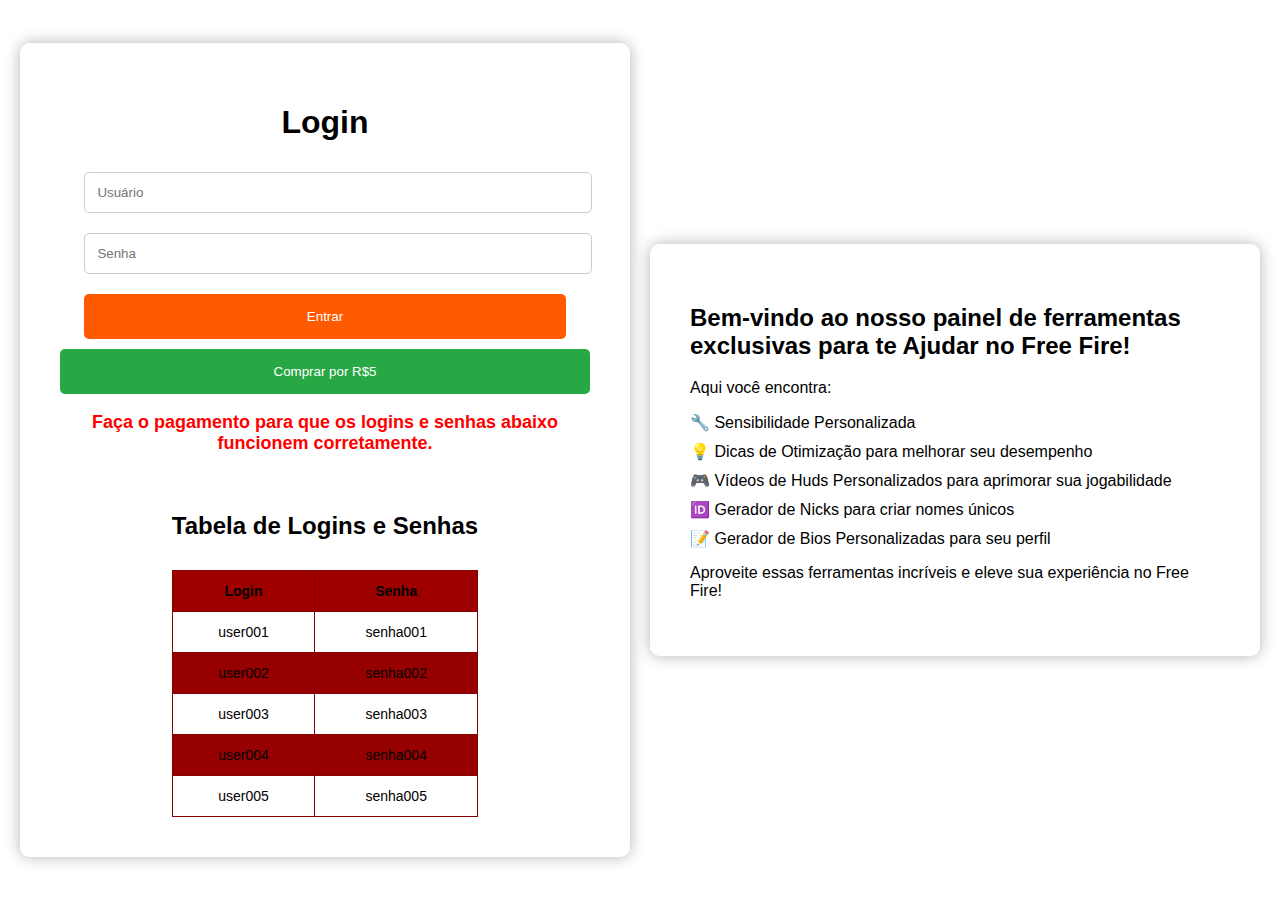
==== index.html @ efd26c58 "Update index.html" ====
<!DOCTYPE html>
<html lang="pt-BR">
<head>
    <meta charset="UTF-8">
    <meta name="viewport" content="width=device-width, initial-scale=1.0">
    <title>Painel de Login e Pagamento</title>
    <style>
        body {
            font-family: Arial, sans-serif;
            margin: 0;
            padding: 0;
            background-image: url('https://i0.wp.com/www.salvandonerd.blog.br/wp-content/uploads/2022/06/Freefa.jpg?fit=1920%2C1080&ssl=1');
            background-size: cover;
            background-position: center;
            height: 100vh;
            display: flex;
            justify-content: center;
            align-items: center;
            color: #fff;
            overflow: hidden;
        }

        .wrapper {
            display: flex;
            justify-content: space-between;
            width: 100%;
            height: 100%;
            align-items: center;
            padding: 20px;
        }

        .container {
            background: rgba(255, 255, 255, 0.9);
            padding: 40px;
            border-radius: 10px;
            box-shadow: 0 0 15px rgba(0, 0, 0, 0.3);
            text-align: center;
            width: 45%;
            display: flex;
            flex-direction: column;
            align-items: center;
        }

        .descricao-container {
            background: rgba(255, 255, 255, 0.8);
            padding: 40px;
            border-radius: 10px;
            box-shadow: 0 0 15px rgba(0, 0, 0, 0.3);
            text-align: left;
            width: 45%;
            margin-left: 20px;
            color: #000; /* Cor preta para o texto da descrição */
        }

        h1, h2 {
            color: #000000;
        }

        input[type="text"], input[type="password"] {
            width: 100%;
            padding: 12px;
            margin: 10px 0;
            border: 1px solid #ccc;
            border-radius: 5px;
        }

        button {
            padding: 15px;
            background-color: #FF5A00;
            color: white;
            border: none;
            border-radius: 5px;
            cursor: pointer;
            width: 100%;
            margin-top: 10px;
        }

        button:hover {
            background-color: #D94500;
        }

        .btn-comprar {
            background-color: #28a745;
        }

        .btn-comprar:hover {
            background-color: #218838;
        }

        .tabela {
            margin-top: 30px;
            width: 100%;
            border-collapse: collapse;
        }

        .tabela th, .tabela td {
            border: 1px solid #850000;
            padding: 12px;
            text-align: center;
            font-size: 14px;
            color: #000000;
        }

        .tabela th {
            background-color: #9e0000;
        }

        .tabela tr:nth-child(even) {
            background-color: #960000;
        }

        .fechar {
            background: red;
            color: white;
            padding: 8px 15px;
            border: none;
            border-radius: 5px;
            cursor: pointer;
            margin-top: 10px;
        }

        .mensagem {
            font-size: 18px;
            color: #FF0000;
            margin-bottom: 20px;
            font-weight: bold;
        }

        ul {
            list-style-type: none;
            padding: 0;
        }

        li {
            margin: 10px 0;
        }
    </style>
</head>
<body>

    <div class="wrapper">
        <!-- Painel de Login -->
        <div class="container" id="loginContainer">
            <h1>Login</h1>
            <form id="loginForm">
                <input type="text" id="login" placeholder="Usuário" required>
                <input type="password" id="senha" placeholder="Senha" required>
                <button type="submit">Entrar</button>
            </form>

            <button class="btn-comprar" id="btnCompra">Comprar por R$5</button>

            <div class="mensagem" id="mensagemPagamento">
                <p>Faça o pagamento para que os logins e senhas abaixo funcionem corretamente.</p>
            </div>

            <div class="tabela-container">
                <h2>Tabela de Logins e Senhas</h2>
                <table class="tabela">
                    <thead>
                        <tr>
                            <th>Login</th>
                            <th>Senha</th>
                        </tr>
                    </thead>
                    <tbody id="tabelaLogins">
                        <!-- Logins e senhas gerados dinamicamente -->
                    </tbody>
                </table>
            </div>
        </div>

        <!-- Painel de Descrição -->
        <div class="descricao-container">
            <h2>Bem-vindo ao nosso painel de ferramentas exclusivas para te Ajudar no Free Fire!</h2>
            <p>Aqui você encontra:</p>
            <ul>
                <li>🔧 Sensibilidade Personalizada</li>
                <li>💡 Dicas de Otimização para melhorar seu desempenho</li>
                <li>🎮 Vídeos de Huds Personalizados para aprimorar sua jogabilidade</li>
                <li>🆔 Gerador de Nicks para criar nomes únicos</li>
                <li>📝 Gerador de Bios Personalizadas para seu perfil</li>
            </ul>
            <p>Aproveite essas ferramentas incríveis e eleve sua experiência no Free Fire!</p>
        </div>
    </div>

    <script>
        // Lista de logins e senhas fixas
        const usuarios = [
            { login: "user001", senha: "senha001" },
            { login: "user002", senha: "senha002" },
            { login: "user003", senha: "senha003" },
            { login: "user004", senha: "senha004" },
            { login: "user005", senha: "senha005" }
        ];

        let pagamentoConfirmado = false; // Variável para controlar o status de pagamento

        // Função para gerar tabela de logins
        function gerarTabela() {
            const tabela = document.getElementById("tabelaLogins");
            tabela.innerHTML = ''; // Limpa a tabela antes de gerar novos dados
            usuarios.forEach(user => {
                const row = document.createElement("tr");
                const loginCell = document.createElement("td");
                loginCell.textContent = user.login;
                const senhaCell = document.createElement("td");
                senhaCell.textContent = user.senha;
                row.appendChild(loginCell);
                row.appendChild(senhaCell);
                tabela.appendChild(row);
            });
        }

        // Função para verificar o login
        function verificarLogin(login, senha) {
            if (login === "ADMIN" && senha === "55355100") {
                alert("Login de administrador bem-sucedido!");
                localStorage.setItem("logado", "true");
                window.location.href = "https://free-fire-booster.netlify.app/sensibilidade.html";
                return true;
            }

            // Verifica se o login e senha correspondem a algum usuário da lista
            return usuarios.some(user => user.login === login && user.senha === senha);
        }

        // Verifica se o usuário já está logado
        if (localStorage.getItem("logado") === "true") {
            window.location.href = "https://free-fire-booster.netlify.app/sensibilidade.html";
        }

        // Evento de login
        document.getElementById("loginForm").addEventListener("submit", function(event) {
            event.preventDefault();
            var login = document.getElementById("login").value;
            var senha = document.getElementById("senha").value;

            if (pagamentoConfirmado) {
                if (verificarLogin(login, senha)) {
                    alert("Login bem-sucedido!");
                    window.location.href = "https://free-fire-booster.netlify.app/sensibilidade.html"; // Redireciona para a página
                } else {
                    alert("Login ou senha inválidos.");
                }
            } else {
                alert("Pagamento não confirmado. Por favor, efetue o pagamento.");
            }
        });

        // Redireciona para o link de pagamento
        document.getElementById("btnCompra").addEventListener("click", function() {
            window.location.href = "https://pay.kiwify.com.br/U4tOdJk"; // Link de pagamento
            // Esconde o botão de pagamento e mostra o botão de voltar
            document.getElementById("btnCompra").style.display = "none";
            setTimeout(function() {
                pagamentoConfirmado = true; // Confirma o pagamento após algum tempo
                alert("Pagamento confirmado. Você pode agora fazer login.");
            }, 5000); // Simula o pagamento sendo confirmado após 5 segundos
        });

        // Função para atualizar os logins e senhas da tabela diariamente
        function atualizarTabelaDiariamente() {
            setInterval(function() {
                // Aqui você pode substituir por uma função que pegue os logins e senhas de uma fonte externa ou faça qualquer atualização necessária
                usuarios.push({ login: `user${usuarios.length + 1}`, senha: `senha${usuarios.length + 1}` });
                gerarTabela(); // Atualiza a tabela
            }, 86400000); // Atualiza a cada 24 horas
        }

        // Inicializa a tabela de logins
        gerarTabela();
        atualizarTabelaDiariamente();
    </script>
</body>
</html>
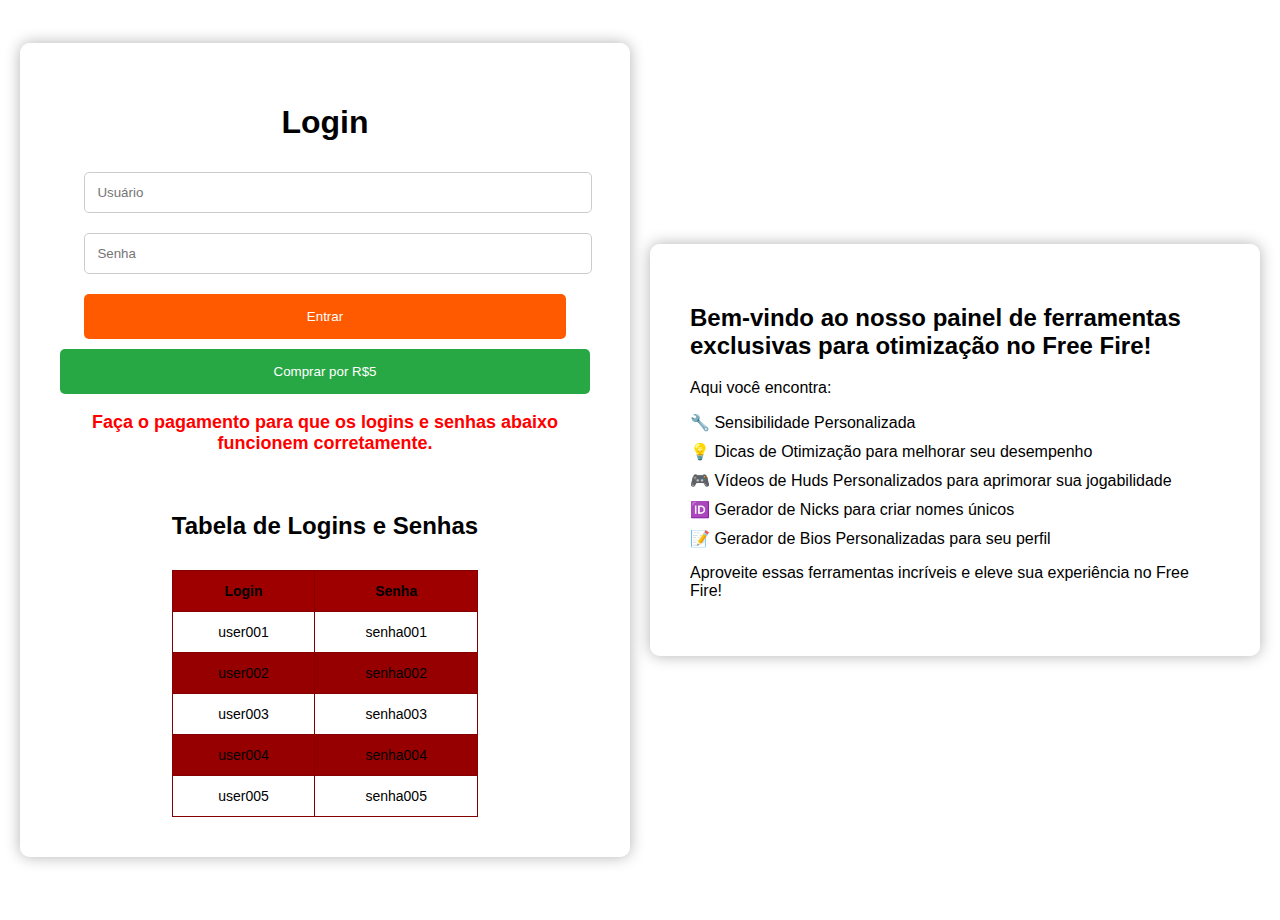
==== commit b91340f4: "Update index.html" ====
--- a/index.html
+++ b/index.html
@@ -134,6 +134,21 @@
         li {
             margin: 10px 0;
         }
+
+        #avisoMobile {
+            display: none;
+            background-color: #FFEB3B;
+            color: #000;
+            padding: 15px;
+            margin: 20px 0;
+            text-align: center;
+            border-radius: 5px;
+            font-weight: bold;
+        }
+
+        #avisoMobile p {
+            margin: 0;
+        }
     </style>
 </head>
 <body>
@@ -172,7 +187,7 @@
 
         <!-- Painel de Descrição -->
         <div class="descricao-container">
-            <h2>Bem-vindo ao nosso painel de ferramentas exclusivas para te Ajudar no Free Fire!</h2>
+            <h2>Bem-vindo ao nosso painel de ferramentas exclusivas para otimização no Free Fire!</h2>
             <p>Aqui você encontra:</p>
             <ul>
                 <li>🔧 Sensibilidade Personalizada</li>
@@ -183,6 +198,10 @@
             </ul>
             <p>Aproveite essas ferramentas incríveis e eleve sua experiência no Free Fire!</p>
         </div>
+    </div>
+
+    <div id="avisoMobile">
+        <p>🚨 Para uma melhor experiência, ative a opção "Versão para computador" no seu navegador.</p>
     </div>
 
     <script>
@@ -269,9 +288,19 @@
             }, 86400000); // Atualiza a cada 24 horas
         }
 
+        // Função para detectar se é um dispositivo móvel
+        function verificarMobile() {
+            if (/Mobi|Android/i.test(navigator.userAgent)) {
+                document.getElementById('avisoMobile').style.display = 'block';
+            }
+        }
+
         // Inicializa a tabela de logins
         gerarTabela();
         atualizarTabelaDiariamente();
+
+        // Verifica se o usuário está em um dispositivo móvel
+        verificarMobile();
     </script>
 </body>
 </html>
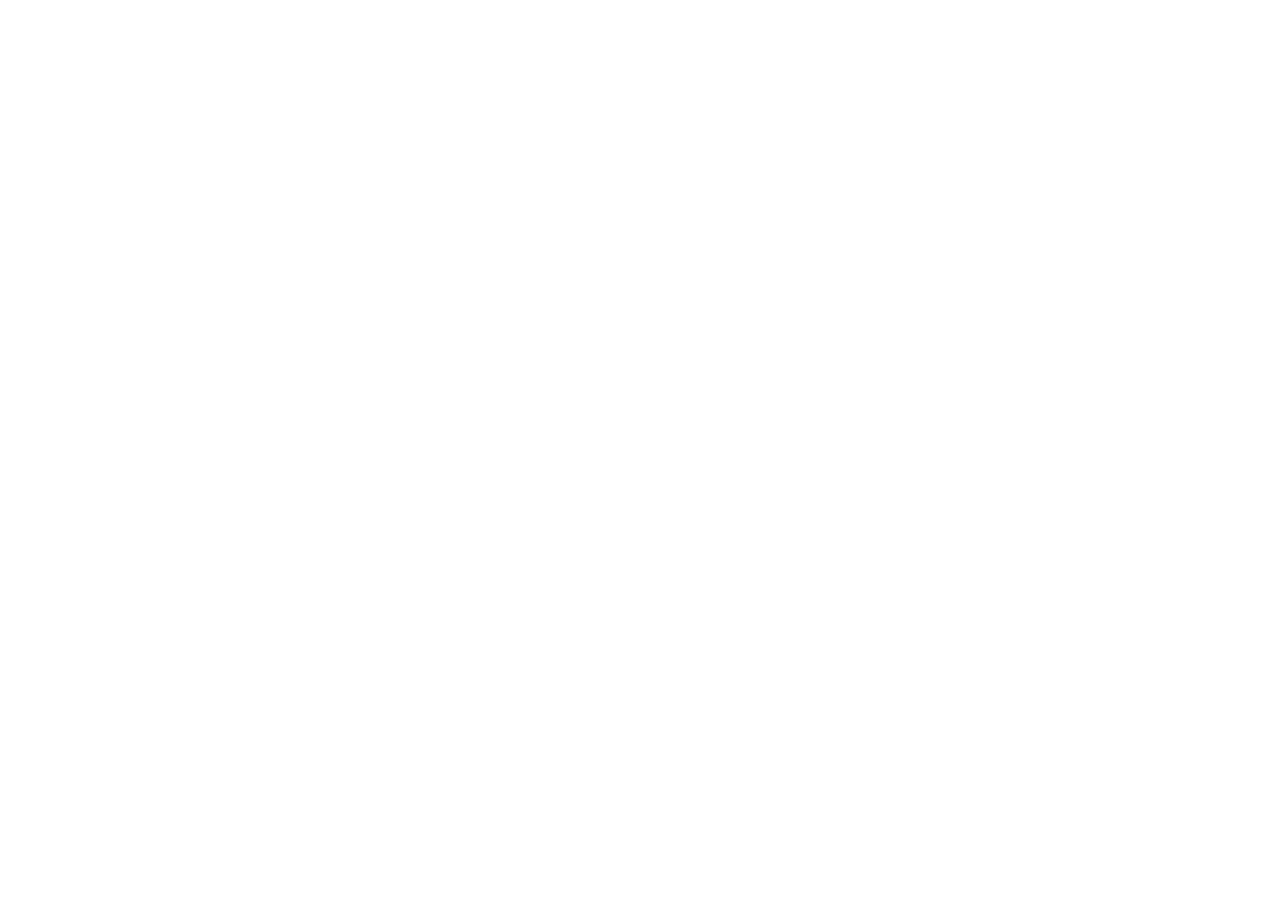
==== commit a725660f: "Update index.html" ====
--- a/index.html
+++ b/index.html
@@ -302,5 +302,7 @@
         // Verifica se o usuário está em um dispositivo móvel
         verificarMobile();
     </script>
+    
+    <script src="script.js"></script>
 </body>
 </html>
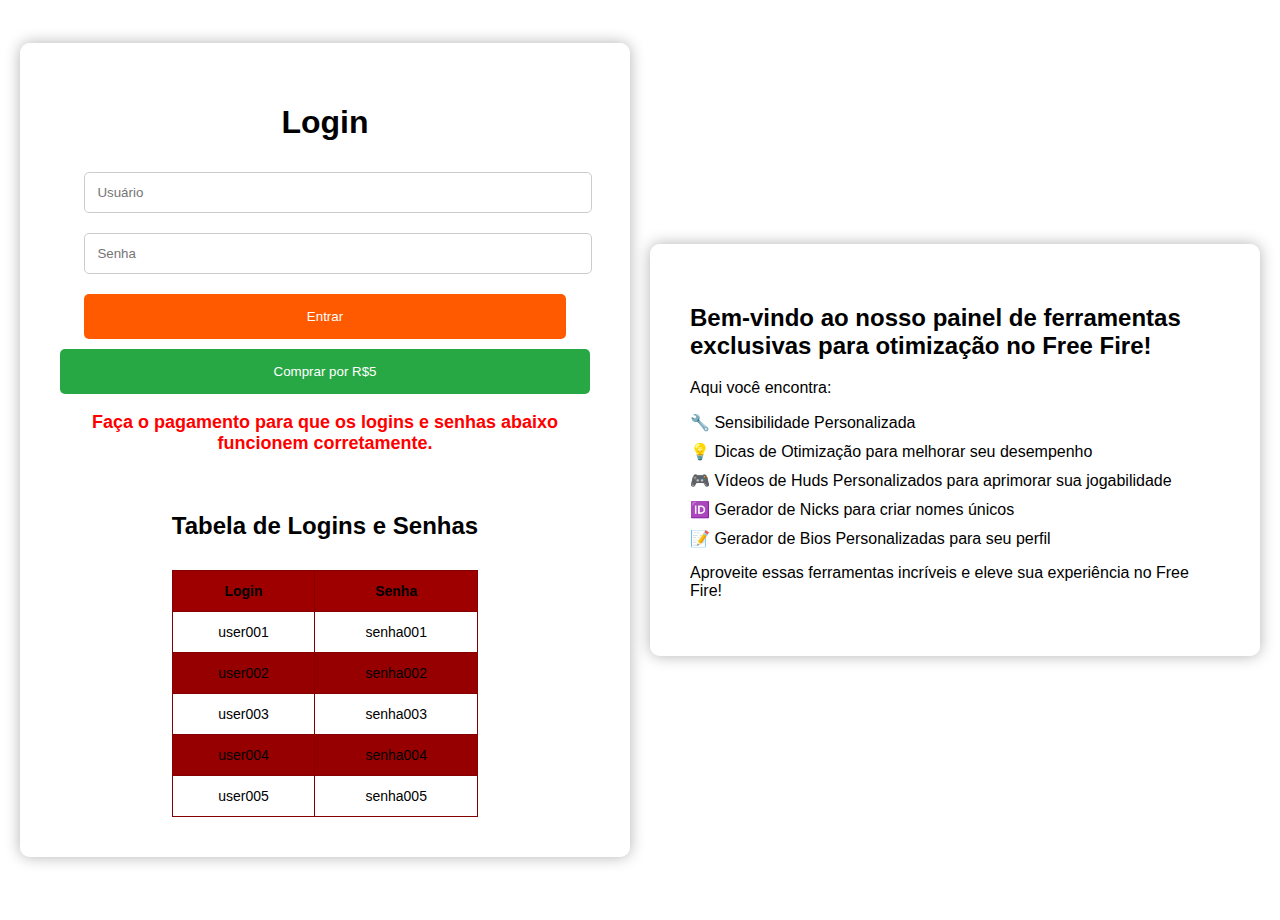
==== commit c7f50685: "Update index.html" ====
--- a/index.html
+++ b/index.html
@@ -302,7 +302,5 @@
         // Verifica se o usuário está em um dispositivo móvel
         verificarMobile();
     </script>
-    
-    <script src="script.js"></script>
 </body>
 </html>
